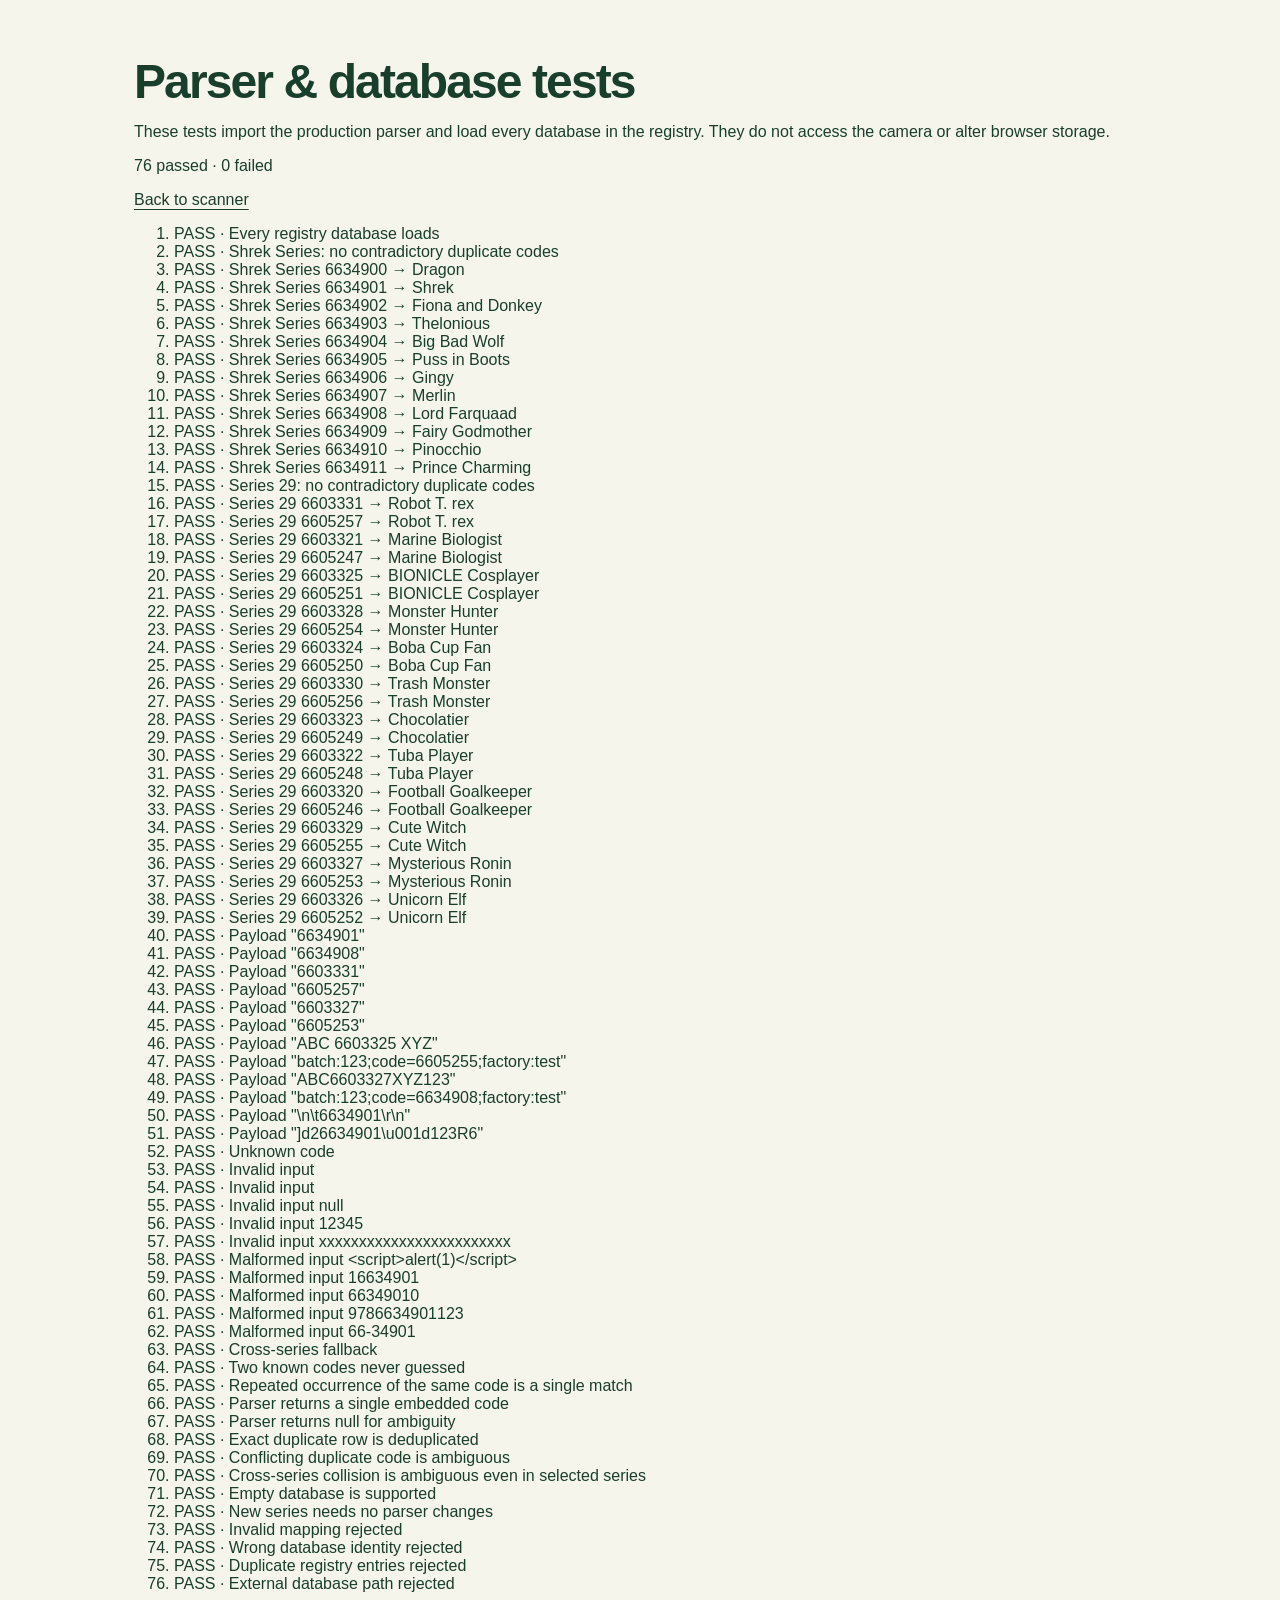
==== tests/parser-tests.html @ bc1bbf66 "Expand scanner to data-driven series, collections, and history" ====
<!doctype html>
<html lang="en">
<head><meta charset="utf-8"><meta name="viewport" content="width=device-width,initial-scale=1"><title>Minifigure Scanner — Parser Tests</title><link rel="stylesheet" href="../style.css"></head>
<body><main><h1>Parser & database tests</h1><p>These tests import the production parser and load every database in the registry. They do not access the camera or alter browser storage.</p><p id="summary" role="status">Running…</p><p><a href="../">Back to scanner</a></p><ol id="results"></ol></main>
<script type="module">
import {loadSeriesRegistry,loadAllSeriesDatabases,validateRegistry,validateDatabase,extractPackageCode,resolveScan} from '../app.js';
const results=document.getElementById('results'); let passed=0,failed=0;
function test(name,fn){ const li=document.createElement('li'); try{fn();li.textContent=`PASS · ${name}`;passed++;}catch(error){li.textContent=`FAIL · ${name}: ${error.message}`;failed++;} results.append(li); }
function equal(actual,expected){if(actual!==expected)throw new Error(`Expected ${JSON.stringify(expected)}, received ${JSON.stringify(actual)}`);}
function throws(fn){let thrown=false;try{fn();}catch{thrown=true;}if(!thrown)throw new Error('Expected validation to fail');}
try{
 const registry=await loadSeriesRegistry('../'); const {databases,failures}=await loadAllSeriesDatabases(registry,'../');
 test('Every registry database loads',()=>equal(failures.length,0));
 for(const db of databases){
   test(`${db.name}: no contradictory duplicate codes`,()=>equal(new Set(db.mappings.map(m=>m.code)).size,db.mappings.length));
   for(const m of db.mappings){test(`${db.name} ${m.code} → ${m.character}`,()=>{const r=resolveScan(m.code,db.id,databases);equal(r.state,'FOUND');equal(r.match.character,m.character);equal(r.match.region,m.region);equal(r.match.sourceGroup,m.sourceGroup);});}
 }
 const shrek='shrek-71053',series29='series-29-71052';
 const cases=[['6634901',shrek,'Shrek'],['6634908',shrek,'Lord Farquaad'],['6603331',series29,'Robot T. rex'],['6605257',series29,'Robot T. rex'],['6603327',series29,'Mysterious Ronin'],['6605253',series29,'Mysterious Ronin'],['ABC 6603325 XYZ',series29,'BIONICLE Cosplayer'],['batch:123;code=6605255;factory:test',series29,'Cute Witch'],['ABC6603327XYZ123',series29,'Mysterious Ronin'],['batch:123;code=6634908;factory:test',shrek,'Lord Farquaad'],['\n\t6634901\r\n',shrek,'Shrek'],[']d26634901\x1d123R6',shrek,'Shrek']];
 for(const [raw,id,name]of cases)test(`Payload ${JSON.stringify(raw)}`,()=>equal(resolveScan(raw,id,databases).match.character,name));
 test('Unknown code',()=>equal(resolveScan('9999999',shrek,databases).state,'UNKNOWN_CODE'));
 for(const raw of ['', ' \n\t',null,12345,'x'.repeat(8193)])test(`Invalid input ${String(raw).slice(0,24)}`,()=>equal(resolveScan(raw,shrek,databases).state,'SCANNER_ERROR'));
 for(const raw of ['<script>alert(1)<\/script>','16634901','66349010','9786634901123','66-34901'])test(`Malformed input ${raw}`,()=>equal(resolveScan(raw,shrek,databases).state,'UNKNOWN_CODE'));
 test('Cross-series fallback',()=>{const r=resolveScan('6634901',series29,databases);equal(r.state,'DIFFERENT_SERIES');equal(r.match.seriesId,shrek);});
 test('Two known codes never guessed',()=>equal(resolveScan('6634901 6603327',shrek,databases).state,'AMBIGUOUS_CODE'));
 test('Repeated occurrence of the same code is a single match',()=>equal(resolveScan('6634901;6634901',shrek,databases).state,'FOUND'));
 const db=databases.find(d=>d.id===shrek),record=registry.find(s=>s.id===shrek);
 test('Parser returns a single embedded code',()=>equal(extractPackageCode('ABC6634901XYZ',db.mappings),'6634901'));
 test('Parser returns null for ambiguity',()=>equal(extractPackageCode('6634901 6634908',db.mappings),null));
 test('Exact duplicate row is deduplicated',()=>equal(validateDatabase({...db,mappings:[db.mappings[0],db.mappings[0]]},record).mappings.length,1));
 test('Conflicting duplicate code is ambiguous',()=>{const bad=validateDatabase({...db,mappings:[db.mappings[0],{...db.mappings[0],character:'Conflicting test fixture'}]},record);equal(resolveScan(db.mappings[0].code,shrek,[bad]).state,'AMBIGUOUS_CODE');});
 test('Cross-series collision is ambiguous even in selected series',()=>{const other={...db,id:'test-only-series'};equal(resolveScan(db.mappings[0].code,shrek,[db,other]).state,'AMBIGUOUS_CODE');});
 test('Empty database is supported',()=>{const empty=validateDatabase({...db,mappings:[]},record);equal(resolveScan('6634901',shrek,[empty]).state,'UNKNOWN_CODE');});
 test('New series needs no parser changes',()=>{const future={...db,id:'fixture-future',name:'Fixture Future',mappings:[db.mappings[0]]};equal(resolveScan(db.mappings[0].code,future.id,[future]).state,'FOUND');});
 test('Invalid mapping rejected',()=>throws(()=>validateDatabase({...db,mappings:[{code:'123',character:'Invalid',region:'Test'}]},record)));
 test('Wrong database identity rejected',()=>throws(()=>validateDatabase({...db,id:'wrong'},record)));
 test('Duplicate registry entries rejected',()=>throws(()=>validateRegistry({series:[record,record]})));
 test('External database path rejected',()=>throws(()=>validateRegistry({series:[{...record,dataFile:'https://example.com/data.json'}]})));
}catch(error){test('Database setup',()=>{throw error;});}
document.getElementById('summary').textContent=`${passed} passed · ${failed} failed`;
document.title=`${failed?'FAIL':'PASS'} — ${passed} parser tests`;
</script></body></html>
---- style.css ----
:root{color-scheme:light;--ink:#193e2b;--muted:#667065;--paper:#f5f5ec;--lime:#c1ef73;--line:#dedfd3;--white:#fffef9;font-family:Arial,Helvetica,sans-serif;color:var(--ink);background:var(--paper);font-synthesis:none}*{box-sizing:border-box}body{margin:0}a{color:inherit;text-underline-offset:4px}button,input,select{font:inherit}button,a,input,select,summary{-webkit-tap-highlight-color:transparent}button{cursor:pointer;min-height:48px;border:0;font-weight:700;border-radius:10px}button:disabled{opacity:.55;cursor:wait}button:hover{filter:brightness(.95)}:focus-visible{outline:3px solid #578423;outline-offset:4px}[hidden]{display:none!important}.masthead{max-width:1120px;margin:auto;padding:25px 32px;display:flex;align-items:center;justify-content:space-between;border-bottom:1px solid var(--line)}.brand{display:flex;gap:11px;align-items:center;text-decoration:none;font-size:13px;font-weight:800;letter-spacing:1.2px}.brand small{display:block;font-size:9px;letter-spacing:2px;margin-top:5px;color:var(--muted)}.brand-icon{display:grid;place-items:center;width:39px;height:39px;border-radius:10px;background:var(--ink);color:var(--lime);font-size:32px}.help-link{font-size:13px;text-decoration:none}.help-link span{margin-left:10px}main{max-width:1060px;margin:auto;padding:42px 24px 0}.eyebrow{font-size:10px;letter-spacing:1.8px;font-weight:800}.intro{margin-bottom:29px}h1{font-size:clamp(32px,4.4vw,48px);letter-spacing:-1.9px;line-height:1.07;margin:14px 0}h1 span{color:#6d8b34}.intro p{color:var(--muted);font-size:15px;margin-bottom:0}.workspace{display:grid;grid-template-columns:1.2fr 1fr;gap:22px}.scanner,.side-panel{min-width:0}.scanner{border:1px solid var(--line);background:var(--white);border-radius:20px;padding:20px}.panel-heading{display:flex;align-items:center;justify-content:space-between;margin-bottom:16px;gap:10px}h2{font-size:16px;margin:0}.pill{font-size:10px;font-weight:700;border:1px solid var(--line);border-radius:30px;padding:6px 9px;white-space:nowrap}.viewfinder{position:relative;min-height:290px;aspect-ratio:1.5;overflow:hidden;border-radius:12px;background:#233e30;background-image:radial-gradient(#ffffff10 1px,transparent 1px);background-size:19px 19px;color:#f7ffe8;display:grid;place-items:center}video{position:absolute;width:100%;height:100%;object-fit:contain;background:#13271b}.reticle{width:64%;height:67%;position:absolute;pointer-events:none}.reticle i{position:absolute;width:25px;height:25px;border:3px solid var(--lime)}.reticle i:nth-child(1){top:0;left:0;border-right:0;border-bottom:0;border-radius:8px 0 0}.reticle i:nth-child(2){top:0;right:0;border-left:0;border-bottom:0;border-radius:0 8px 0 0}.reticle i:nth-child(3){bottom:0;left:0;border-right:0;border-top:0;border-radius:0 0 0 8px}.reticle i:nth-child(4){bottom:0;right:0;border-left:0;border-top:0;border-radius:0 0 8px}.camera-placeholder{display:flex;align-items:center;flex-direction:column;text-align:center;gap:12px}.scan-symbol{font-size:39px;color:var(--lime);line-height:1}.camera-placeholder strong{font-size:19px;line-height:1.2}.camera-placeholder>span:last-child{font-size:11px;color:#c4d2c5;line-height:1.6}.view-label{position:absolute;bottom:13px;font-size:8px;letter-spacing:1.6px;background:#233e30c9;padding:5px;border-radius:4px}.scanner-controls{display:flex;gap:8px;margin-top:16px;flex-wrap:wrap}.primary{background:var(--lime);color:var(--ink);width:100%;padding:0 18px;display:flex;align-items:center;justify-content:space-between}.secondary{background:#e8edde;color:var(--ink);padding:10px 16px}.scanner-controls .secondary{flex:1}.status{font-size:12px;line-height:1.5;color:var(--muted);margin:13px 0 10px}.privacy{font-size:10px;text-align:center;color:var(--muted);margin:15px 0 0}.privacy span{color:#759444;margin-right:5px}.camera-choice{margin-top:14px;display:flex;gap:10px;align-items:center;font-size:12px}select{min-width:0;width:100%;min-height:44px;background:var(--white);border:1px solid var(--line);border-radius:8px}.side-panel{display:flex;flex-direction:column;gap:18px}.result{background:#e9efdd;border:1px solid #d9e2c9;border-radius:20px;text-align:center;padding:27px 25px;flex:1;display:flex;align-items:center;flex-direction:column;justify-content:center}.result-icon{height:62px;width:62px;display:grid;place-items:center;background:#dce7c8;border-radius:18px;transform:rotate(-6deg);font-size:34px;margin:21px 0 17px;font-family:Georgia,serif}.result h2{font-size:26px;letter-spacing:-.8px}.result p{font-size:13px;line-height:1.6;color:#56634b;max-width:290px;margin:10px 0 0}.result .code{font-family:monospace;word-break:break-word}.result button{margin-top:18px;background:var(--ink);color:var(--white)}.result.found{background:#ddedc4}.result.unknown{background:#f3ecd8;border-color:#e3d7b8}.manual{padding:20px;background:var(--white);border:1px solid var(--line);border-radius:16px}.manual p{font-size:12px;color:var(--muted);line-height:1.5;margin:8px 0 12px}.input-row{display:flex;gap:8px}input{width:100%;min-width:0;font-size:16px;border:1px solid #d7dbcf;background:#fafbf5;border-radius:9px;padding:12px}input::placeholder{color:#919888}.input-row button{background:var(--ink);color:white;padding:0 17px;white-space:nowrap}.manual small{display:block;color:var(--muted);font-size:10px;margin-top:10px;line-height:1.5}.tips{padding:35px 0 30px}.tips h2{font-size:25px;letter-spacing:-.7px;margin-top:7px}.tips ol{display:grid;grid-template-columns:repeat(3,1fr);gap:24px;padding:0;margin:23px 0 0;list-style:none}.tips li{display:flex;gap:12px}.tips li>span{font-size:11px;color:#6b853f;line-height:20px;font-weight:700}.tips h3{font-size:13px;margin:0 0 7px}.tips p{font-size:12px;color:var(--muted);line-height:1.6;margin:0}.coverage{border-top:1px solid var(--line);border-bottom:1px solid var(--line);font-size:12px;padding:17px 0}.coverage summary{cursor:pointer;min-height:24px;font-weight:700}.coverage summary span{float:right;color:var(--muted);font-weight:400}.coverage p{line-height:1.7;color:var(--muted)}table{border-collapse:collapse;width:100%;text-align:left}caption{text-align:left;font-weight:bold;padding:12px 0}td,th{padding:10px;border-bottom:1px solid var(--line)}footer{max-width:1060px;margin:auto;padding:25px 24px 30px;display:flex;gap:35px;align-items:start;color:var(--muted)}footer strong{font-size:11px;white-space:nowrap}footer p{font-size:10px;line-height:1.6;margin:0;max-width:520px}.sr-only{position:absolute;width:1px;height:1px;overflow:hidden;clip:rect(0,0,0,0)}.noscript{padding:20px;background:#ffe5b4} @media(max-width:640px){.masthead{padding:18px 20px}.help-link{font-size:11px}main{padding:27px 16px 0}.intro{margin-bottom:23px}h1{font-size:34px}.intro p{font-size:13px}.workspace{grid-template-columns:1fr;gap:16px}.scanner{padding:16px}.viewfinder{min-height:255px;aspect-ratio:1.3}.result{padding:22px}.result-icon{margin:16px 0}.tips ol{grid-template-columns:1fr;gap:20px}.tips{padding-top:29px}footer{display:block;padding:23px 20px calc(25px + env(safe-area-inset-bottom))}footer p{margin-top:10px}.coverage summary span{font-size:10px}}@media(prefers-reduced-motion:no-preference){button{transition:background .15s,filter .15s}.found .result-icon{animation:pop .25s ease-out}@keyframes pop{from{transform:scale(.7) rotate(-6deg)}to{transform:scale(1) rotate(-6deg)}}
/* Constrain the aspect-ratio box when a narrow phone needs extra height. */
.viewfinder{width:100%;min-width:0}
/* Multi-series selection and on-device collection tools. */
.masthead{padding-top:calc(22px + env(safe-area-inset-top))}.intro h1{font-size:clamp(29px,4vw,43px);line-height:1.12}.intro p{font-size:17px}.series-cards{display:grid;grid-template-columns:repeat(auto-fit,minmax(min(240px,100%),1fr));gap:16px;margin:18px 0 30px}.series-card{min-height:165px;padding:24px;background:var(--white);border:1px solid var(--line);border-radius:18px;display:flex;flex-direction:column;align-items:start;gap:10px;text-align:left;color:var(--ink)}.series-card strong{font-size:25px;letter-spacing:-.6px}.series-card span{font-size:13px;font-weight:400;color:var(--muted)}.series-card b{margin-top:auto;padding-top:10px;font-size:13px}.series-card:hover{border-color:#759444;background:#e9efdd}.selected-bar,.section-heading{display:flex;align-items:center;justify-content:space-between;gap:14px}.selected-bar{margin:15px 0}.selected-bar h2{font-size:27px;margin-top:6px}.selected-bar p{font-size:12px;margin:6px 0}.notice{font-size:13px;line-height:1.6;color:#526347;margin:14px 0 20px}.reticle{height:72%;width:auto;aspect-ratio:1;max-width:82%;z-index:1}.camera-placeholder,.view-label{z-index:2}.viewfinder video{z-index:0}.result h2{font-size:clamp(28px,4vw,36px);overflow-wrap:anywhere}.result-actions{display:flex;gap:8px;flex-wrap:wrap;justify-content:center;margin-top:14px}.result-actions button{margin:0;font-size:13px;flex-grow:1}.result-actions .secondary{background:var(--ink);color:white}.result.ambiguous{background:#f5e9d4;border-color:#d1b98d}.result.error{background:#fae8e0;border-color:#dcab94}.result p{max-width:100%;overflow-wrap:anywhere}.result #raw-block{width:100%;font-size:12px;text-align:left;margin-top:14px}.result #raw-block button{margin-top:8px}textarea{font:13px monospace;width:100%;resize:vertical;border:1px solid var(--line);border-radius:8px;padding:10px;margin-top:6px;min-height:64px}.collection-section,.history-section{margin:28px 0;padding-top:23px;border-top:1px solid var(--line)}.section-heading h2{font-size:20px}.section-heading>span{font-size:12px}.collection-list{display:grid;grid-template-columns:repeat(auto-fit,minmax(min(230px,100%),1fr));gap:8px;margin-top:17px}.collection-item{display:flex;align-items:center;gap:12px;padding:12px;min-height:48px;background:var(--white);border:1px solid var(--line);border-radius:10px;font-size:14px;cursor:pointer}.collection-item input{width:20px;height:20px;accent-color:var(--ink);flex-shrink:0}.history-list{list-style:none;padding:0;margin:15px 0;display:grid;gap:8px}.history-item{padding:14px;border:1px solid var(--line);border-radius:12px;background:var(--white);display:grid;gap:6px}.history-item strong{font-size:15px}.history-item span,.history-item time{font-size:12px;color:var(--muted)}.text-button{background:transparent;text-decoration:underline;color:var(--ink);padding:10px;font-size:12px}.details-list{display:grid;grid-template-columns:130px minmax(0,1fr);gap:12px;font-size:12px;line-height:1.5}.details-list dt{font-weight:bold}.details-list dd{margin:0;overflow-wrap:anywhere;white-space:pre-wrap}.coverage{margin-top:20px}.privacy{line-height:1.6}button:disabled{cursor:not-allowed}.history-item time{font-size:11px}#storage-status{margin-top:4px}@media(max-width:640px){.selected-bar{align-items:flex-start}.selected-bar .secondary{font-size:12px;padding:10px}.brand small{font-size:8px;letter-spacing:1px}.series-cards{gap:10px}.series-card{min-height:145px}.section-heading h2{font-size:18px}.details-list{grid-template-columns:110px minmax(0,1fr)}}
.coverage summary{min-height:44px;display:flex;align-items:center;gap:8px}.coverage summary::before{content:'▸';font-size:15px}.coverage[open] summary::before{content:'▾'}.help-link,.brand{min-height:44px;display:inline-flex;align-items:center}
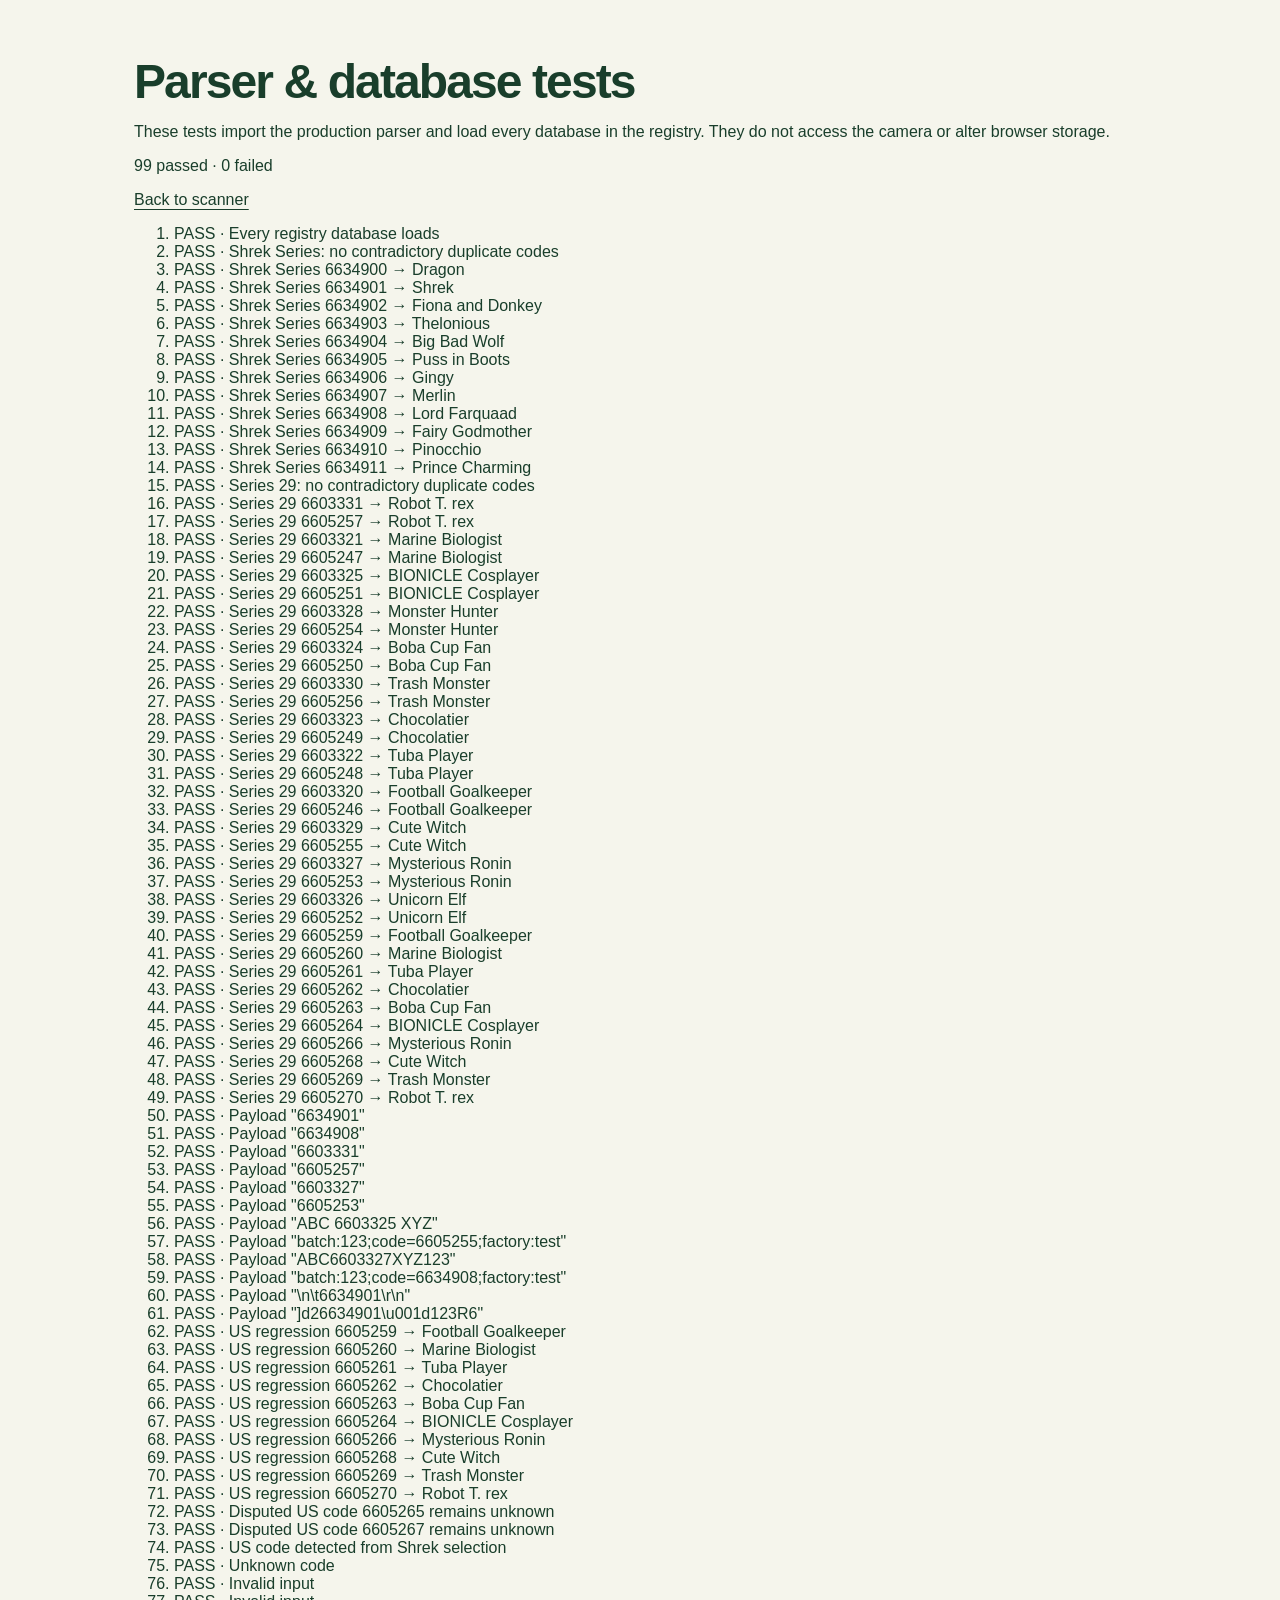
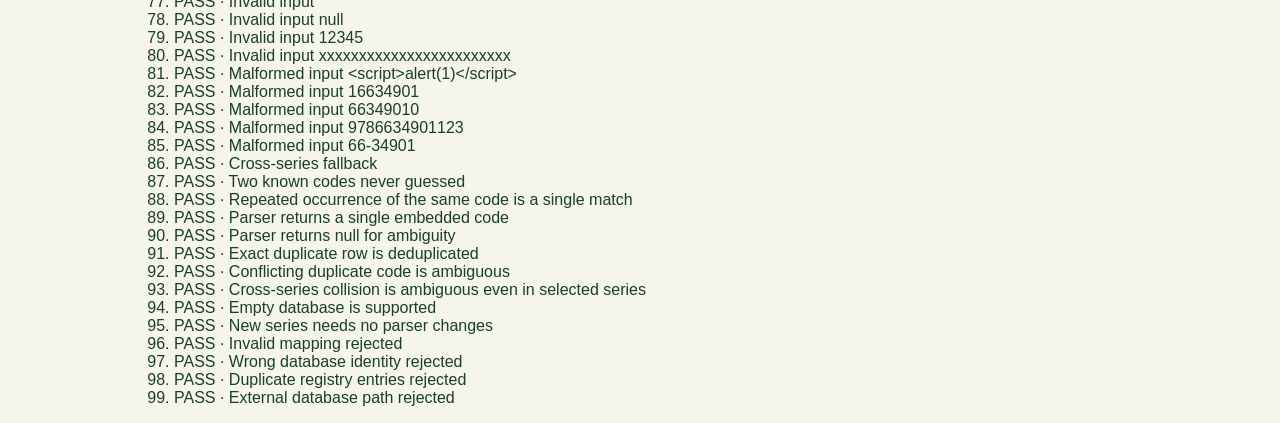
==== commit 69a7e787: "Add corroborated US Series 29 package codes" ====
--- a/tests/parser-tests.html
+++ b/tests/parser-tests.html
@@ -18,6 +18,10 @@
  const shrek='shrek-71053',series29='series-29-71052';
  const cases=[['6634901',shrek,'Shrek'],['6634908',shrek,'Lord Farquaad'],['6603331',series29,'Robot T. rex'],['6605257',series29,'Robot T. rex'],['6603327',series29,'Mysterious Ronin'],['6605253',series29,'Mysterious Ronin'],['ABC 6603325 XYZ',series29,'BIONICLE Cosplayer'],['batch:123;code=6605255;factory:test',series29,'Cute Witch'],['ABC6603327XYZ123',series29,'Mysterious Ronin'],['batch:123;code=6634908;factory:test',shrek,'Lord Farquaad'],['\n\t6634901\r\n',shrek,'Shrek'],[']d26634901\x1d123R6',shrek,'Shrek']];
  for(const [raw,id,name]of cases)test(`Payload ${JSON.stringify(raw)}`,()=>equal(resolveScan(raw,id,databases).match.character,name));
+ const usCases=[["6605259", "Football Goalkeeper"], ["6605260", "Marine Biologist"], ["6605261", "Tuba Player"], ["6605262", "Chocolatier"], ["6605263", "Boba Cup Fan"], ["6605264", "BIONICLE Cosplayer"], ["6605266", "Mysterious Ronin"], ["6605268", "Cute Witch"], ["6605269", "Trash Monster"], ["6605270", "Robot T. rex"]];
+ for(const [code,name] of usCases)test(`US regression ${code} → ${name}`,()=>{const r=resolveScan(`${code} 307R6 15941949 011642`,series29,databases);equal(r.state,'FOUND');equal(r.match.character,name);equal(r.match.region,'North America');});
+ for(const code of ['6605265','6605267'])test(`Disputed US code ${code} remains unknown`,()=>equal(resolveScan(code,series29,databases).state,'UNKNOWN_CODE'));
+ test('US code detected from Shrek selection',()=>{const r=resolveScan('6605266 307R6 15941949 011642',shrek,databases);equal(r.state,'DIFFERENT_SERIES');equal(r.match.character,'Mysterious Ronin');});
  test('Unknown code',()=>equal(resolveScan('9999999',shrek,databases).state,'UNKNOWN_CODE'));
  for(const raw of ['', ' \n\t',null,12345,'x'.repeat(8193)])test(`Invalid input ${String(raw).slice(0,24)}`,()=>equal(resolveScan(raw,shrek,databases).state,'SCANNER_ERROR'));
  for(const raw of ['<script>alert(1)<\/script>','16634901','66349010','9786634901123','66-34901'])test(`Malformed input ${raw}`,()=>equal(resolveScan(raw,shrek,databases).state,'UNKNOWN_CODE'));
